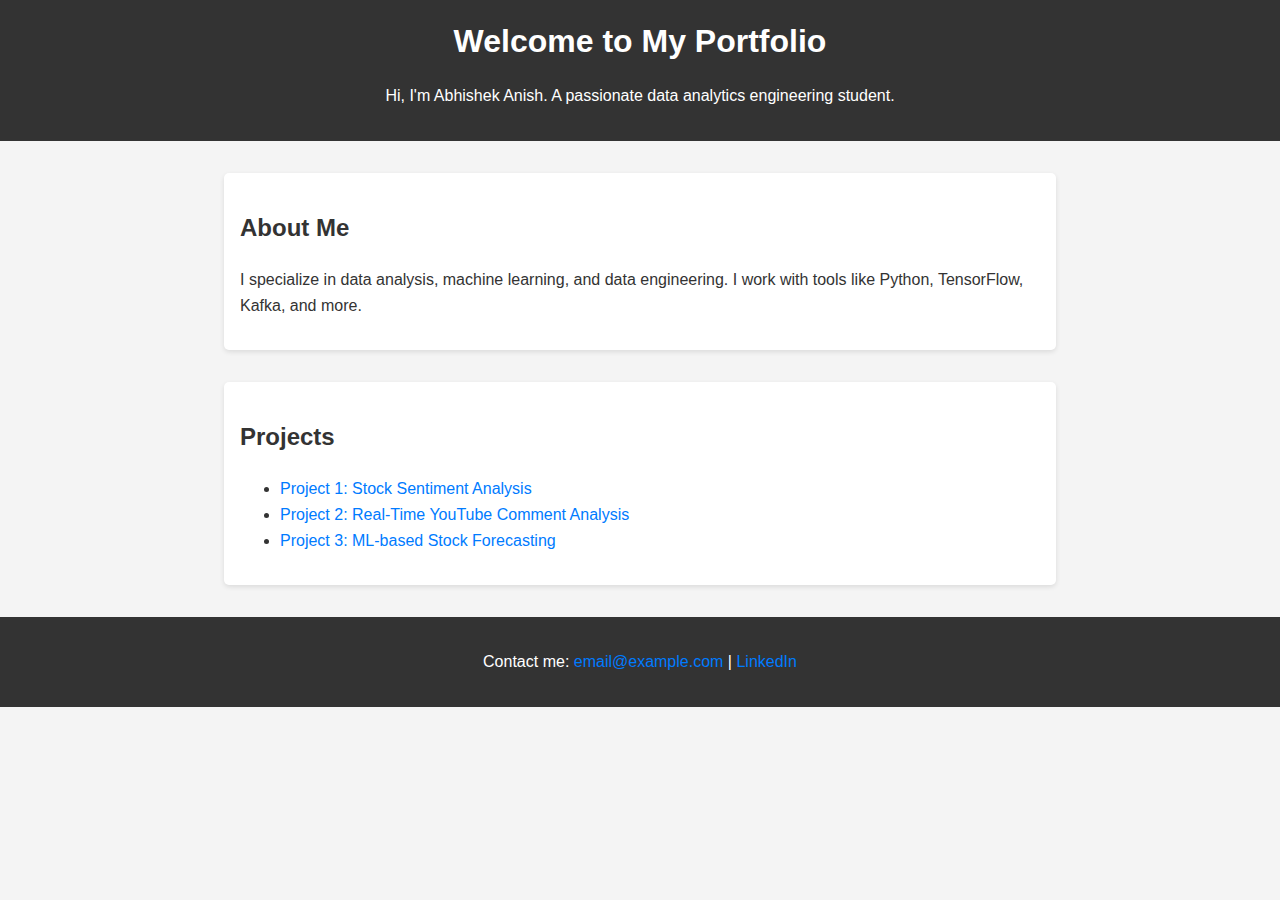
==== index.html @ 4d0efd20 "Initial commit - Add portfolio index file" ====
<!DOCTYPE html>
<html lang="en">
<head>
    <meta charset="UTF-8">
    <meta name="viewport" content="width=device-width, initial-scale=1.0">
    <title>Abhishek Anish | Portfolio</title>
    <style>
        body {
            font-family: Arial, sans-serif;
            margin: 0;
            padding: 0;
            line-height: 1.6;
            background: #f4f4f4;
            color: #333;
        }
        header, footer {
            background: #333;
            color: #fff;
            text-align: center;
            padding: 1em 0;
        }
        h1 {
            margin: 0;
        }
        section {
            margin: 2em auto;
            max-width: 800px;
            padding: 1em;
            background: #fff;
            border-radius: 5px;
            box-shadow: 0 2px 5px rgba(0, 0, 0, 0.1);
        }
        a {
            color: #007BFF;
            text-decoration: none;
        }
    </style>
</head>
<body>
    <header>
        <h1>Welcome to My Portfolio</h1>
        <p>Hi, I'm Abhishek Anish. A passionate data analytics engineering student.</p>
    </header>
    <section>
        <h2>About Me</h2>
        <p>
            I specialize in data analysis, machine learning, and data engineering. I work with tools like Python, TensorFlow, Kafka, and more.
        </p>
    </section>
    <section>
        <h2>Projects</h2>
        <ul>
            <li><a href="https://github.com/link-to-project1">Project 1: Stock Sentiment Analysis</a></li>
            <li><a href="https://github.com/link-to-project2">Project 2: Real-Time YouTube Comment Analysis</a></li>
            <li><a href="https://github.com/link-to-project3">Project 3: ML-based Stock Forecasting</a></li>
        </ul>
    </section>
    <footer>
        <p>Contact me: <a href="mailto:email@example.com">email@example.com</a> | <a href="https://www.linkedin.com/in/your-profile">LinkedIn</a></p>
    </footer>
</body>
</html>
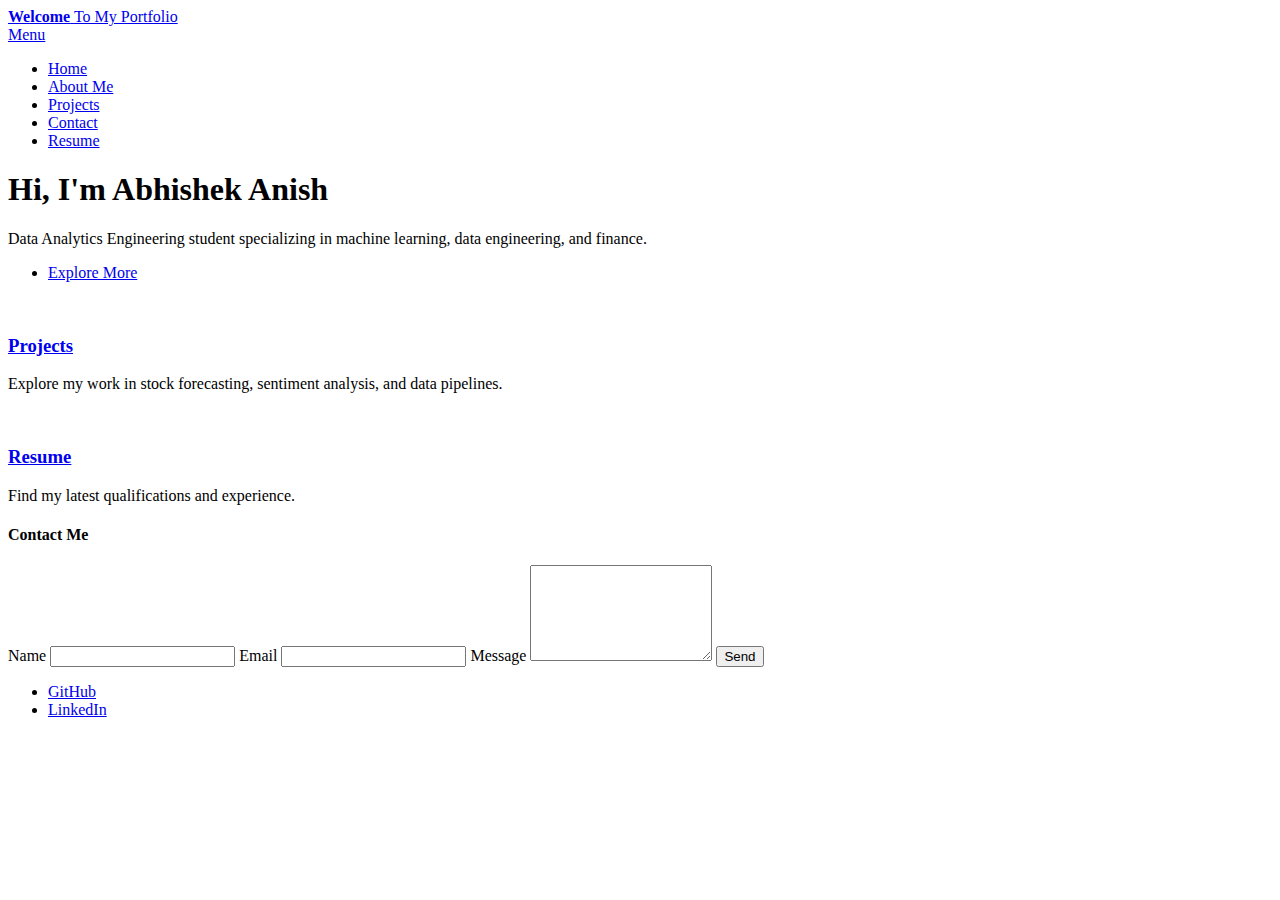
==== commit 9e5cc000: "Update index.html - Made changes to portfolio content" ====
--- a/index.html
+++ b/index.html
@@ -1,62 +1,100 @@
-<!DOCTYPE html>
-<html lang="en">
+<!DOCTYPE HTML>
+<html>
 <head>
-    <meta charset="UTF-8">
-    <meta name="viewport" content="width=device-width, initial-scale=1.0">
-    <title>Abhishek Anish | Portfolio</title>
-    <style>
-        body {
-            font-family: Arial, sans-serif;
-            margin: 0;
-            padding: 0;
-            line-height: 1.6;
-            background: #f4f4f4;
-            color: #333;
-        }
-        header, footer {
-            background: #333;
-            color: #fff;
-            text-align: center;
-            padding: 1em 0;
-        }
-        h1 {
-            margin: 0;
-        }
-        section {
-            margin: 2em auto;
-            max-width: 800px;
-            padding: 1em;
-            background: #fff;
-            border-radius: 5px;
-            box-shadow: 0 2px 5px rgba(0, 0, 0, 0.1);
-        }
-        a {
-            color: #007BFF;
-            text-decoration: none;
-        }
-    </style>
+    <title>Welcome to Abhishek Anish's Portfolio</title>
+    <meta charset="utf-8" />
+    <meta name="viewport" content="width=device-width, initial-scale=1, user-scalable=no" />
+    <link rel="stylesheet" href="assets/css/main.css" />
+    <noscript>
+        <link rel="stylesheet" href="assets/css/noscript.css" />
+    </noscript>
 </head>
-<body>
-    <header>
-        <h1>Welcome to My Portfolio</h1>
-        <p>Hi, I'm Abhishek Anish. A passionate data analytics engineering student.</p>
-    </header>
-    <section>
-        <h2>About Me</h2>
-        <p>
-            I specialize in data analysis, machine learning, and data engineering. I work with tools like Python, TensorFlow, Kafka, and more.
-        </p>
-    </section>
-    <section>
-        <h2>Projects</h2>
-        <ul>
-            <li><a href="https://github.com/link-to-project1">Project 1: Stock Sentiment Analysis</a></li>
-            <li><a href="https://github.com/link-to-project2">Project 2: Real-Time YouTube Comment Analysis</a></li>
-            <li><a href="https://github.com/link-to-project3">Project 3: ML-based Stock Forecasting</a></li>
-        </ul>
-    </section>
-    <footer>
-        <p>Contact me: <a href="mailto:email@example.com">email@example.com</a> | <a href="https://www.linkedin.com/in/your-profile">LinkedIn</a></p>
-    </footer>
+<body class="is-preload">
+
+    <!-- Wrapper -->
+    <div id="wrapper">
+
+        <!-- Header -->
+        <header id="header" class="alt">
+            <a href="index.html" class="logo"><strong>Welcome</strong> <span>To My Portfolio</span></a>
+            <nav>
+                <a href="#menu">Menu</a>
+            </nav>
+        </header>
+
+        <!-- Menu -->
+        <nav id="menu">
+            <ul class="links">
+                <li><a href="index.html">Home</a></li>
+                <li><a href="about.html">About Me</a></li>
+                <li><a href="projects.html">Projects</a></li>
+                <li><a href="contact.html">Contact</a></li>
+                <li><a href="resume.html">Resume</a></li>
+            </ul>
+        </nav>
+
+        <!-- Banner -->
+        <section id="banner" class="major">
+            <div class="inner">
+                <header class="major">
+                    <h1>Hi, I'm Abhishek Anish</h1>
+                </header>
+                <div class="content">
+                    <p>Data Analytics Engineering student specializing in machine learning, data engineering, and finance.</p>
+                    <ul class="actions">
+                        <li><a href="#one" class="button next scrolly">Explore More</a></li>
+                    </ul>
+                </div>
+            </div>
+        </section>
+
+        <!-- Main Content -->
+        <div id="main">
+            <section id="one" class="tiles">
+                <article>
+                    <span class="image"><img src="images/pic01.jpg" alt="" /></span>
+                    <header class="major">
+                        <h3><a href="projects.html" class="link">Projects</a></h3>
+                        <p>Explore my work in stock forecasting, sentiment analysis, and data pipelines.</p>
+                    </header>
+                </article>
+                <article>
+                    <span class="image"><img src="images/pic02.jpg" alt="" /></span>
+                    <header class="major">
+                        <h3><a href="resume.html" class="link">Resume</a></h3>
+                        <p>Find my latest qualifications and experience.</p>
+                    </header>
+                </article>
+            </section>
+        </div>
+
+        <!-- Contact Section -->
+        <section id="contact">
+            <div class="inner">
+                <section>
+                    <h4>Contact Me</h4>
+                    <form action="mailto:email@example.com" method="POST" enctype="text/plain">
+                        <label for="name">Name</label>
+                        <input type="text" id="name" name="name" required>
+                        <label for="email">Email</label>
+                        <input type="email" id="email" name="email" required>
+                        <label for="message">Message</label>
+                        <textarea id="message" name="message" rows="6" required></textarea>
+                        <input type="submit" value="Send">
+                    </form>
+                </section>
+                <section>
+                    <ul class="icons">
+                        <li><a href="https://github.com/your-profile" class="icon brands fa-github"><span>GitHub</span></a></li>
+                        <li><a href="https://www.linkedin.com/in/your-profile" class="icon brands fa-linkedin"><span>LinkedIn</span></a></li>
+                    </ul>
+                </section>
+            </div>
+        </section>
+    </div>
+
+    <!-- Scripts -->
+    <script src="assets/js/jquery.min.js"></script>
+    <script src="assets/js/main.js"></script>
 </body>
 </html>
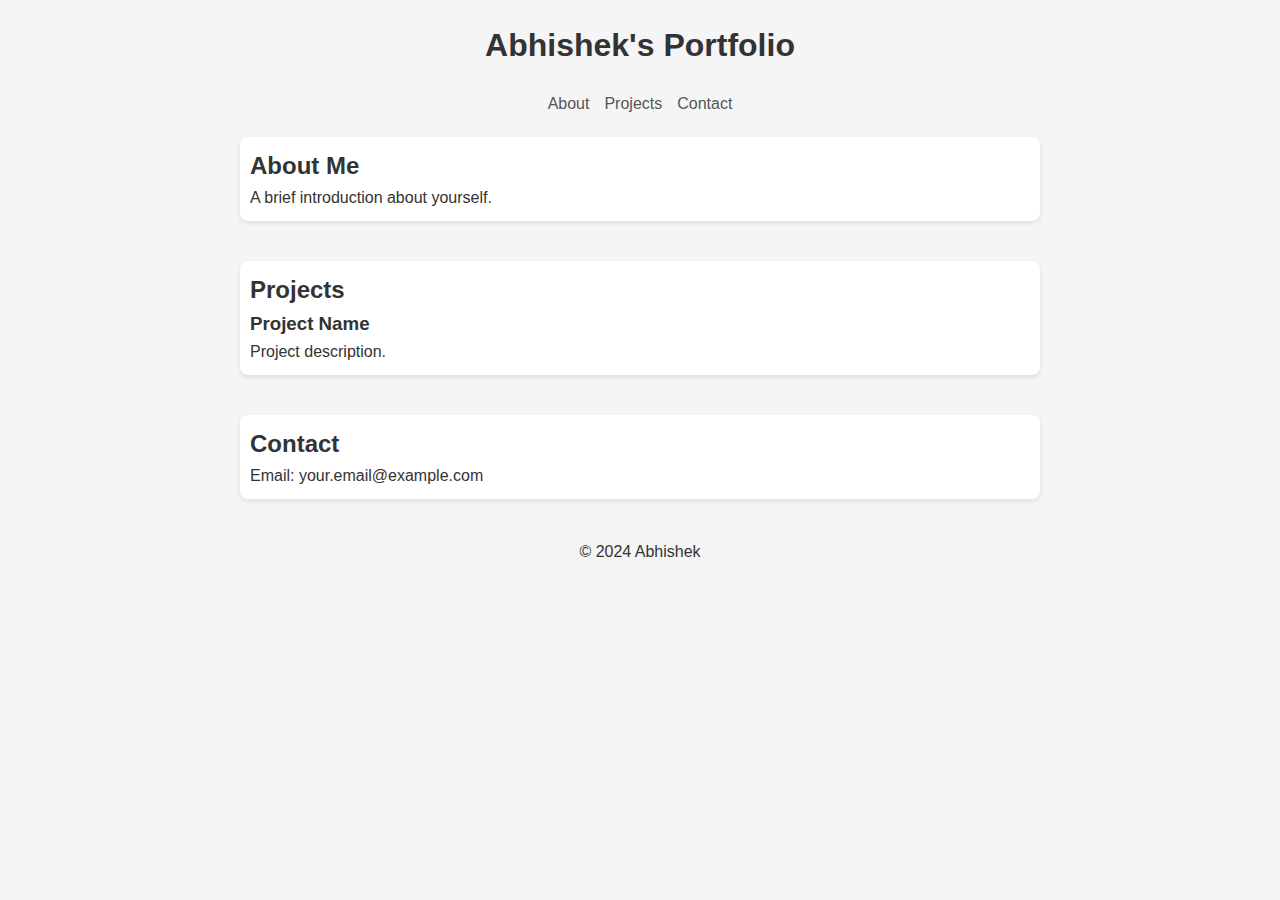
==== commit 66f261d1: "Initial commit for portfolio" ====
--- a/index.html
+++ b/index.html
@@ -1,100 +1,40 @@
-<!DOCTYPE HTML>
-<html>
+<!DOCTYPE html>
+<html lang="en">
 <head>
-    <title>Welcome to Abhishek Anish's Portfolio</title>
-    <meta charset="utf-8" />
-    <meta name="viewport" content="width=device-width, initial-scale=1, user-scalable=no" />
-    <link rel="stylesheet" href="assets/css/main.css" />
-    <noscript>
-        <link rel="stylesheet" href="assets/css/noscript.css" />
-    </noscript>
+    <meta charset="UTF-8">
+    <meta name="viewport" content="width=device-width, initial-scale=1.0">
+    <title>Abhishek's Portfolio</title>
+    <link rel="stylesheet" href="style.css">
 </head>
-<body class="is-preload">
-
-    <!-- Wrapper -->
-    <div id="wrapper">
-
-        <!-- Header -->
-        <header id="header" class="alt">
-            <a href="index.html" class="logo"><strong>Welcome</strong> <span>To My Portfolio</span></a>
-            <nav>
-                <a href="#menu">Menu</a>
-            </nav>
-        </header>
-
-        <!-- Menu -->
-        <nav id="menu">
-            <ul class="links">
-                <li><a href="index.html">Home</a></li>
-                <li><a href="about.html">About Me</a></li>
-                <li><a href="projects.html">Projects</a></li>
-                <li><a href="contact.html">Contact</a></li>
-                <li><a href="resume.html">Resume</a></li>
-            </ul>
-        </nav>
-
-        <!-- Banner -->
-        <section id="banner" class="major">
-            <div class="inner">
-                <header class="major">
-                    <h1>Hi, I'm Abhishek Anish</h1>
-                </header>
-                <div class="content">
-                    <p>Data Analytics Engineering student specializing in machine learning, data engineering, and finance.</p>
-                    <ul class="actions">
-                        <li><a href="#one" class="button next scrolly">Explore More</a></li>
-                    </ul>
-                </div>
-            </div>
-        </section>
-
-        <!-- Main Content -->
-        <div id="main">
-            <section id="one" class="tiles">
-                <article>
-                    <span class="image"><img src="images/pic01.jpg" alt="" /></span>
-                    <header class="major">
-                        <h3><a href="projects.html" class="link">Projects</a></h3>
-                        <p>Explore my work in stock forecasting, sentiment analysis, and data pipelines.</p>
-                    </header>
-                </article>
-                <article>
-                    <span class="image"><img src="images/pic02.jpg" alt="" /></span>
-                    <header class="major">
-                        <h3><a href="resume.html" class="link">Resume</a></h3>
-                        <p>Find my latest qualifications and experience.</p>
-                    </header>
-                </article>
-            </section>
+<body>
+    <header>
+        <h1>Abhishek's Portfolio</h1>
+    </header>
+    <nav>
+        <ul>
+            <li><a href="#about">About</a></li>
+            <li><a href="#projects">Projects</a></li>
+            <li><a href="#contact">Contact</a></li>
+        </ul>
+    </nav>
+    <section id="about">
+        <h2>About Me</h2>
+        <p>A brief introduction about yourself.</p>
+    </section>
+    <section id="projects">
+        <h2>Projects</h2>
+        <div class="project">
+            <h3>Project Name</h3>
+            <p>Project description.</p>
         </div>
-
-        <!-- Contact Section -->
-        <section id="contact">
-            <div class="inner">
-                <section>
-                    <h4>Contact Me</h4>
-                    <form action="mailto:email@example.com" method="POST" enctype="text/plain">
-                        <label for="name">Name</label>
-                        <input type="text" id="name" name="name" required>
-                        <label for="email">Email</label>
-                        <input type="email" id="email" name="email" required>
-                        <label for="message">Message</label>
-                        <textarea id="message" name="message" rows="6" required></textarea>
-                        <input type="submit" value="Send">
-                    </form>
-                </section>
-                <section>
-                    <ul class="icons">
-                        <li><a href="https://github.com/your-profile" class="icon brands fa-github"><span>GitHub</span></a></li>
-                        <li><a href="https://www.linkedin.com/in/your-profile" class="icon brands fa-linkedin"><span>LinkedIn</span></a></li>
-                    </ul>
-                </section>
-            </div>
-        </section>
-    </div>
-
-    <!-- Scripts -->
-    <script src="assets/js/jquery.min.js"></script>
-    <script src="assets/js/main.js"></script>
+    </section>
+    <section id="contact">
+        <h2>Contact</h2>
+        <p>Email: your.email@example.com</p>
+    </section>
+    <footer>
+        <p>© 2024 Abhishek</p>
+    </footer>
+    <script src="script.js"></script>
 </body>
 </html>
--- a/style.css
+++ b/style.css
@@ -0,0 +1,78 @@
+/* Basic Reset */
+* {
+    margin: 0;
+    padding: 0;
+    box-sizing: border-box;
+}
+
+/* Body Styling */
+body {
+    font-family: 'Arial', sans-serif;
+    line-height: 1.6;
+    background-color: #f5f5f5;
+    color: #333;
+    display: flex;
+    flex-direction: column;
+    align-items: center;
+}
+
+/* Header */
+header {
+    margin: 20px 0;
+    animation: fadeIn 2s ease-in-out;
+}
+
+/* Navigation */
+nav ul {
+    list-style: none;
+    display: flex;
+    gap: 15px;
+}
+
+nav a {
+    text-decoration: none;
+    color: #555;
+    transition: color 0.3s ease;
+}
+
+nav a:hover {
+    color: #000;
+}
+
+/* Sections */
+section {
+    width: 90%;
+    max-width: 800px;
+    margin: 20px 0;
+    padding: 10px;
+    background: #fff;
+    box-shadow: 0 2px 5px rgba(0, 0, 0, 0.1);
+    border-radius: 8px;
+    animation: slideIn 1.5s ease-in-out;
+}
+
+/* Footer */
+footer {
+    margin-top: 20px;
+}
+
+/* Animations */
+@keyframes fadeIn {
+    from {
+        opacity: 0;
+    }
+    to {
+        opacity: 1;
+    }
+}
+
+@keyframes slideIn {
+    from {
+        transform: translateY(30px);
+        opacity: 0;
+    }
+    to {
+        transform: translateY(0);
+        opacity: 1;
+    }
+}
